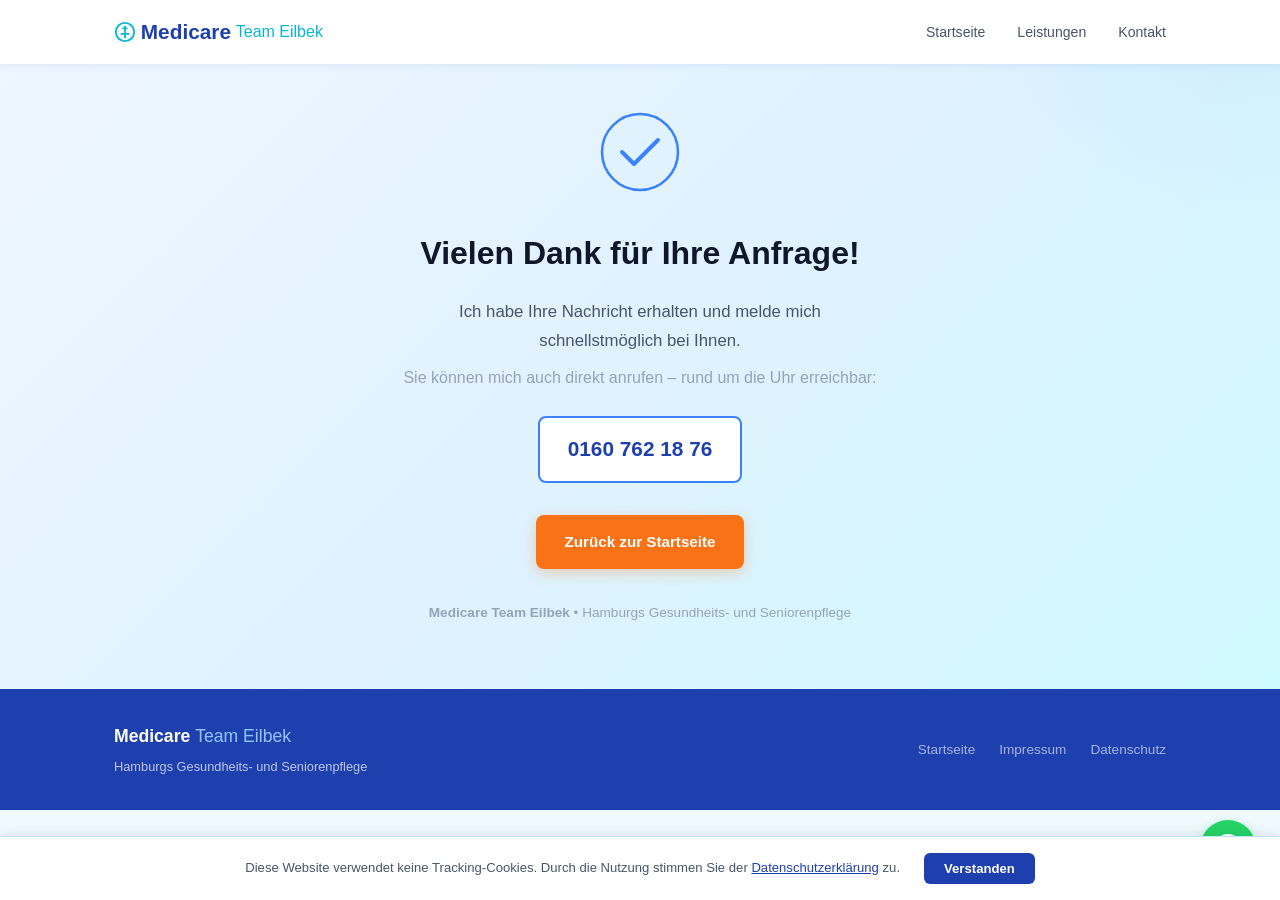
==== danke.html @ 70fb6f94 "Level-3 Upgrade: Conversion-Features, SEO, Floating-Komponenten - Trust-Badges Leiste, Verfügbarkeit" ====
<!DOCTYPE html>
<html lang="de">
<head>
    <meta charset="UTF-8">
    <meta name="viewport" content="width=device-width, initial-scale=1.0">
    <title>Vielen Dank &ndash; Medicare Team Eilbek</title>
    <link rel="stylesheet" href="style.css">
    <link rel="icon" href="favicon.svg" type="image/svg+xml">
</head>
<body>
    <header>
        <nav>
            <a href="index.html" class="logo"><svg class="logo-icon" viewBox="0 0 24 24" width="22" height="22" fill="none"><circle cx="12" cy="12" r="10" stroke="currentColor" stroke-width="2"/><path d="M12 6v12M8 14h8M10 8h4" stroke="currentColor" stroke-width="2" stroke-linecap="round"/></svg> Medicare <span>Team Eilbek</span></a>
            <ul class="nav-links">
                <li><a href="index.html">Startseite</a></li>
                <li><a href="index.html#leistungen">Leistungen</a></li>
                <li><a href="kontakt.html">Kontakt</a></li>
            </ul>
            <button class="menu-toggle" aria-label="Men&uuml;"><span></span><span></span><span></span></button>
        </nav>
    </header>

    <main>
        <section class="hero" style="min-height:60vh;display:flex;align-items:center;">
            <div class="container" style="text-align:center;">
                <svg viewBox="0 0 80 80" width="80" height="80" fill="none" style="margin-bottom:1.5rem;"><circle cx="40" cy="40" r="38" fill="#e0f2fe" stroke="#3b82f6" stroke-width="2.5"/><path d="M22 40l12 12 24-24" stroke="#3b82f6" stroke-width="4" stroke-linecap="round" stroke-linejoin="round"/></svg>
                <h1 style="font-size:2rem;max-width:500px;margin:0 auto 1rem;">Vielen Dank f&uuml;r Ihre Anfrage!</h1>
                <p style="color:var(--text-light);max-width:450px;margin:0 auto 0.5rem;font-size:1.05rem;">Ich habe Ihre Nachricht erhalten und melde mich schnellstm&ouml;glich bei Ihnen.</p>
                <p style="color:var(--text-muted);margin-bottom:1.5rem;">Sie k&ouml;nnen mich auch direkt anrufen &ndash; rund um die Uhr erreichbar:</p>
                <a href="tel:+491607621876" class="btn btn-secondary btn-phone" style="font-size:1.3rem;margin-bottom:1rem;">0160 762 18 76</a>
                <br>
                <a href="index.html" class="btn btn-primary" style="margin-top:1rem;">Zur&uuml;ck zur Startseite</a>
                <p style="margin-top:2rem;color:var(--text-muted);font-size:0.85rem;"><strong>Medicare Team Eilbek</strong> &bull; Hamburgs Gesundheits- und Seniorenpflege</p>
            </div>
        </section>
    </main>

    <footer>
        <div class="container footer-content">
            <div class="footer-left">
                <div class="footer-logo">Medicare <span>Team Eilbek</span></div>
                <p>Hamburgs Gesundheits- und Seniorenpflege</p>
            </div>
            <div class="footer-right"><a href="index.html">Startseite</a><a href="impressum.html">Impressum</a><a href="datenschutz.html">Datenschutz</a></div>
        </div>
    </footer>
    <a href="https://wa.me/491607621876?text=Hallo%2C%20ich%20interessiere%20mich%20f%C3%BCr%20Ihre%20Pflegeleistungen." class="whatsapp-float" aria-label="WhatsApp Chat" target="_blank" rel="noopener"><svg viewBox="0 0 24 24"><path d="M17.5 14.4c-.3-.15-1.7-.85-2-1-.3-.1-.5-.15-.7.15s-.8 1-.95 1.2c-.2.2-.35.2-.65.05-1.8-.9-3-1.6-4.2-3.6-.3-.55.3-.5.9-1.7.1-.2.05-.35-.025-.5s-.7-1.7-.95-2.3c-.25-.6-.5-.5-.7-.5h-.6c-.2 0-.5.075-.8.375S5.5 7.5 5.5 9.1s1.2 3.2 1.4 3.4c.15.2 2.4 3.65 5.8 5.1 2.15.95 3 1.025 4.1.85.65-.1 2-.8 2.3-1.6.3-.8.3-1.45.2-1.6-.1-.1-.3-.2-.6-.35zM12 21.8A9.8 9.8 0 012.2 12 9.8 9.8 0 0112 2.2 9.8 9.8 0 0121.8 12 9.8 9.8 0 0112 21.8zM12 0C5.4 0 0 5.4 0 12c0 2.1.55 4.1 1.6 5.9L0 24l6.3-1.6C8 23.4 10 24 12 24c6.6 0 12-5.4 12-12S18.6 0 12 0z"/></svg></a>
    <button class="back-to-top" aria-label="Nach oben scrollen"><svg viewBox="0 0 20 20" fill="none"><path d="M10 16V4M4 10l6-6 6 6" stroke="currentColor" stroke-width="2" stroke-linecap="round" stroke-linejoin="round"/></svg></button>
    <div class="mobile-call-bar"><a href="tel:+491607621876"><svg viewBox="0 0 20 20"><path d="M2 3c0-1 1-2 2-2h1.5c.5 0 1 .3 1.1.8l1 3c.1.4 0 .9-.3 1.1L5.5 7.5c1 2.5 3 4.5 5.5 5.5l1.6-1.8c.3-.3.7-.4 1.1-.3l3 1c.5.2.8.6.8 1.1V16c0 1-1 2-2 2C8 18 2 12 2 3z" fill="currentColor"/></svg> Jetzt anrufen: 0160 762 18 76</a></div>
    <div class="cookie-banner"><p>Diese Website verwendet keine Tracking-Cookies. Durch die Nutzung stimmen Sie der <a href="datenschutz.html">Datenschutzerkl&auml;rung</a> zu.</p><button class="cookie-accept">Verstanden</button></div>
    <script src="script.js"></script>
</body>
</html>
---- style.css ----
/* === Medicare Team Eilbek — Hellblau Theme === */
*, *::before, *::after { margin: 0; padding: 0; box-sizing: border-box; }

:root {
    --primary: #1e40af;
    --primary-light: #3b82f6;
    --primary-lighter: #93c5fd;
    --accent: #06b6d4;
    --cta: #f97316;
    --cta-hover: #ea580c;
    --text: #0f172a;
    --text-light: #475569;
    --text-muted: #94a3b8;
    --bg: #f0f9ff;
    --bg-white: #ffffff;
    --bg-section: #e0f2fe;
    --bg-card: #ffffff;
    --border: #bae6fd;
    --border-light: #e0f2fe;
    --shadow: 0 1px 3px rgba(30,64,175,0.06), 0 8px 24px rgba(30,64,175,0.04);
    --shadow-hover: 0 4px 12px rgba(30,64,175,0.1), 0 12px 32px rgba(30,64,175,0.06);
    --radius: 12px;
}

html { scroll-behavior: smooth; }

body {
    font-family: 'Inter', -apple-system, BlinkMacSystemFont, "Segoe UI", Roboto, sans-serif;
    color: var(--text);
    line-height: 1.75;
    background: var(--bg);
}

.container { max-width: 1100px; margin: 0 auto; padding: 0 1.5rem; }

/* === Header === */
header {
    position: fixed; top: 0; left: 0; width: 100%;
    background: var(--bg-white);
    z-index: 1000;
    box-shadow: 0 1px 8px rgba(30,64,175,0.08);
}

nav {
    max-width: 1100px; margin: 0 auto;
    padding: 0.85rem 1.5rem;
    display: flex; align-items: center; justify-content: space-between;
}

.logo {
    font-size: 1.3rem; font-weight: 800; color: var(--primary);
    text-decoration: none; display: flex; align-items: center; gap: 0.3rem;
}
.logo span { color: var(--accent); font-weight: 400; font-size: 1rem; }
.logo-icon { vertical-align: -3px; color: var(--accent); }

.nav-links {
    display: flex; list-style: none; gap: 2rem;
}
.nav-links a {
    text-decoration: none; color: var(--text-light);
    font-size: 0.88rem; font-weight: 500;
    transition: color 0.2s;
}
.nav-links a:hover { color: var(--primary); }

.menu-toggle {
    display: none; flex-direction: column; gap: 5px;
    background: none; border: none; cursor: pointer; padding: 4px;
}
.menu-toggle span { display: block; width: 22px; height: 2.5px; background: var(--primary); border-radius: 2px; }

/* === Hero === */
.hero {
    padding: 7rem 0 4rem;
    background: linear-gradient(135deg, #eff6ff 0%, #e0f2fe 50%, #cffafe 100%);
    position: relative; overflow: hidden;
}
.hero::after {
    content: ''; position: absolute; top: -50%; right: -20%;
    width: 600px; height: 600px; border-radius: 50%;
    background: radial-gradient(circle, rgba(59,130,246,0.08) 0%, transparent 70%);
}
.hero-content {
    display: grid; grid-template-columns: 1fr 1fr; gap: 3rem; align-items: center;
    position: relative; z-index: 1;
}
.hero-text h1 {
    font-size: 2.2rem; font-weight: 800; line-height: 1.2;
    color: var(--primary); margin-bottom: 1rem;
}
.hero-text p {
    font-size: 1.05rem; color: var(--text-light); margin-bottom: 1.5rem; line-height: 1.8;
}
.hero-badge {
    display: inline-block; background: rgba(6,182,212,0.1); color: var(--accent);
    font-size: 0.78rem; font-weight: 600; padding: 0.35rem 0.85rem;
    border-radius: 20px; margin-bottom: 1rem;
    text-transform: uppercase; letter-spacing: 0.04em;
}
.hero-illustration { display: flex; justify-content: center; align-items: center; }
.hero-illustration svg { width: 100%; max-width: 320px; height: auto; }

/* === CTA Buttons === */
.btn {
    display: inline-flex; align-items: center; gap: 0.5rem;
    padding: 0.85rem 1.75rem; border-radius: 8px;
    font-size: 0.95rem; font-weight: 600;
    text-decoration: none; cursor: pointer; border: none;
    transition: transform 0.2s, box-shadow 0.2s, background 0.2s;
}
.btn:hover { transform: translateY(-1px); }
.btn-primary {
    background: var(--cta); color: #fff;
    box-shadow: 0 4px 14px rgba(249,115,22,0.3);
}
.btn-primary:hover { background: var(--cta-hover); box-shadow: 0 6px 20px rgba(249,115,22,0.4); }
.btn-secondary {
    background: var(--bg-white); color: var(--primary);
    border: 2px solid var(--primary-light);
}
.btn-secondary:hover { background: #eff6ff; }

.btn-phone {
    font-size: 1.1rem; font-weight: 700;
}

/* === Section Headers === */
.section-header {
    text-align: center; margin-bottom: 2.5rem;
}
.section-header h2 {
    font-size: 1.8rem; font-weight: 800; color: var(--primary); margin-bottom: 0.5rem;
}
.section-sub {
    color: var(--text-light); font-size: 0.95rem; max-width: 600px; margin: 0 auto;
}

/* === Sections === */
.section-white { padding: 4rem 0; background: var(--bg-white); }
.section-blue { padding: 4rem 0; background: var(--bg-section); }
.section-light { padding: 4rem 0; background: var(--bg); }

/* === Leistungen Grid === */
.leistungen-grid {
    display: grid; grid-template-columns: repeat(auto-fit, minmax(280px, 1fr)); gap: 1.25rem;
}
.leistung-card {
    background: var(--bg-card); border-radius: var(--radius);
    padding: 1.75rem; box-shadow: var(--shadow);
    border: 1px solid var(--border-light);
    transition: transform 0.2s, box-shadow 0.2s;
}
.leistung-card:hover { transform: translateY(-3px); box-shadow: var(--shadow-hover); }
.leistung-card .icon {
    width: 48px; height: 48px; margin-bottom: 1rem;
    color: var(--primary-light);
}
.leistung-card h3 {
    font-size: 1.05rem; font-weight: 700; color: var(--text); margin-bottom: 0.4rem;
}
.leistung-card p {
    font-size: 0.88rem; color: var(--text-light); line-height: 1.6;
}

/* === Trust / Warum wir === */
.trust-grid {
    display: grid; grid-template-columns: repeat(auto-fit, minmax(240px, 1fr)); gap: 1.5rem;
}
.trust-item {
    text-align: center; padding: 2rem 1.25rem;
    background: var(--bg-card); border-radius: var(--radius);
    box-shadow: var(--shadow); border: 1px solid var(--border-light);
}
.trust-item .icon { color: var(--accent); margin-bottom: 0.75rem; }
.trust-item h3 { font-size: 1rem; font-weight: 700; margin-bottom: 0.4rem; }
.trust-item p { font-size: 0.85rem; color: var(--text-light); line-height: 1.6; }

/* === Steps === */
.steps {
    display: grid; grid-template-columns: repeat(3, 1fr); gap: 2rem;
    counter-reset: step;
}
.step {
    text-align: center; position: relative; padding: 1.5rem 1rem;
}
.step-number {
    width: 48px; height: 48px; border-radius: 50%;
    background: var(--primary-light); color: #fff;
    display: flex; align-items: center; justify-content: center;
    font-size: 1.2rem; font-weight: 800;
    margin: 0 auto 1rem;
}
.step h3 { font-size: 0.95rem; font-weight: 700; margin-bottom: 0.3rem; }
.step p { font-size: 0.85rem; color: var(--text-light); }

/* === FAQ === */
.faq-list { max-width: 700px; margin: 0 auto; }
.faq-item {
    background: var(--bg-card); border-radius: var(--radius);
    padding: 1.25rem 1.5rem; margin-bottom: 0.75rem;
    box-shadow: var(--shadow); border: 1px solid var(--border-light);
}
.faq-item h3 { font-size: 0.95rem; font-weight: 700; color: var(--primary); margin-bottom: 0.4rem; }
.faq-item p { font-size: 0.88rem; color: var(--text-light); line-height: 1.65; }

/* === Contact === */
.contact-box {
    background: linear-gradient(135deg, var(--primary) 0%, var(--primary-light) 100%);
    border-radius: var(--radius); padding: 3rem;
    color: #fff; text-align: center;
}
.contact-box h2 { font-size: 1.6rem; font-weight: 800; margin-bottom: 0.5rem; }
.contact-box p { font-size: 1rem; opacity: 0.9; margin-bottom: 1.5rem; }
.contact-phone {
    font-size: 1.8rem; font-weight: 800; color: #fff;
    text-decoration: none; display: block; margin-bottom: 1rem;
}
.contact-details { font-size: 0.88rem; opacity: 0.8; margin-top: 1rem; }

/* === Local Section === */
.local-content {
    display: grid; grid-template-columns: 1fr 1fr; gap: 2.5rem; align-items: center;
}
.local-text h2 { font-size: 1.5rem; font-weight: 800; color: var(--primary); margin-bottom: 0.75rem; }
.local-text p { font-size: 0.95rem; color: var(--text-light); margin-bottom: 0.75rem; line-height: 1.75; }
.local-areas {
    display: flex; flex-wrap: wrap; gap: 0.5rem; margin-top: 1rem;
}
.local-areas span {
    background: var(--bg-section); color: var(--primary);
    padding: 0.35rem 0.85rem; border-radius: 20px;
    font-size: 0.82rem; font-weight: 600;
}

/* === About / Foto Section === */
.about-content {
    display: grid; grid-template-columns: 280px 1fr; gap: 2.5rem; align-items: center;
    max-width: 800px; margin: 0 auto;
}
.about-photo img {
    width: 280px; height: 340px; border-radius: var(--radius);
    box-shadow: var(--shadow-hover);
    object-fit: cover; object-position: top;
}
.about-text h2 {
    font-size: 1.5rem; font-weight: 800; color: var(--primary); margin-bottom: 0.75rem;
}
.about-text p {
    font-size: 0.95rem; color: var(--text-light); line-height: 1.75; margin-bottom: 0.75rem;
}

/* === Footer === */
footer {
    background: var(--primary); color: rgba(255,255,255,0.7);
    padding: 2rem 0; font-size: 0.85rem;
}
.footer-content { display: flex; justify-content: space-between; align-items: center; }
.footer-logo { font-size: 1.1rem; font-weight: 800; color: #fff; margin-bottom: 0.25rem; }
.footer-logo span { color: var(--primary-lighter); font-weight: 400; }
.footer-left p { font-size: 0.8rem; }
.footer-right { display: flex; gap: 1.5rem; }
.footer-right a { color: rgba(255,255,255,0.6); text-decoration: none; transition: color 0.2s; }
.footer-right a:hover { color: #fff; }

/* === Info Pages (Sub-Pages) === */
.topic-page { padding: 6rem 0 3rem; background: var(--bg-white); }

.topic-article {
    padding: 2rem 0; border-bottom: 1px solid var(--border-light);
}
.topic-article:last-child { border-bottom: none; }
.topic-article h2 { font-size: 1.3rem; font-weight: 700; color: var(--primary); margin-bottom: 0.4rem; }
.topic-article .topic-author {
    font-size: 0.75rem; font-weight: 600; color: var(--accent);
    text-transform: uppercase; letter-spacing: 0.06em;
}
.topic-article .topic-meta {
    font-size: 0.78rem; color: var(--text-muted); margin-bottom: 0.85rem;
}
.topic-article p { font-size: 0.95rem; line-height: 1.75; margin-bottom: 0.75rem; }
.topic-article .article-sources {
    margin-top: 1rem; padding-top: 0.75rem;
    border-top: 1px solid var(--border-light);
    font-size: 0.75rem; color: var(--text-muted); font-style: italic;
}
.topic-article .article-sources strong { color: var(--text-light); font-style: normal; }

/* === Shared Components === */
.section-header h1 {
    font-size: 1.6rem; font-weight: 800; color: var(--primary);
}

.toc {
    background: var(--bg); border: 1px solid var(--border);
    border-left: 4px solid var(--primary-light); border-radius: var(--radius);
    padding: 1.25rem 1.5rem; margin: 1.25rem 0 2rem;
}
.toc strong {
    display: block; font-size: 0.78rem; color: var(--primary);
    text-transform: uppercase; letter-spacing: 0.05em; margin-bottom: 0.5rem;
}
.toc ol { padding-left: 1.2rem; margin: 0; }
.toc li { font-size: 0.88rem; color: var(--text-light); padding: 0.2rem 0; }
.toc a { color: var(--text-light); text-decoration: none; }
.toc a:hover { color: var(--primary); text-decoration: underline; }

.info-box {
    background: var(--bg); border: 1px solid var(--border);
    border-left: 4px solid var(--primary-light); border-radius: var(--radius);
    padding: 1.25rem 1.5rem; margin: 1.25rem 0;
    font-size: 0.9rem; line-height: 1.65;
}
.info-box strong { display: block; margin-bottom: 0.3rem; font-size: 0.82rem; color: var(--primary); text-transform: uppercase; letter-spacing: 0.04em; }

.stat-row {
    display: flex; gap: 1rem; flex-wrap: wrap; margin: 1.5rem 0;
}
.stat-item {
    flex: 1; min-width: 140px; text-align: center;
    padding: 1.25rem 0.75rem; background: var(--bg-card);
    border: 1px solid var(--border-light); border-radius: var(--radius);
    box-shadow: var(--shadow);
}
.stat-value {
    font-size: 1.8rem; font-weight: 800; color: var(--primary-light);
    opacity: 0; animation: fadeUp 0.8s ease forwards;
}
.stat-label { font-size: 0.75rem; color: var(--text-muted); margin-top: 0.2rem; }

@keyframes fadeUp {
    from { opacity: 0; transform: translateY(8px); }
    to { opacity: 1; transform: translateY(0); }
}

.progress-visual { margin: 1.5rem 0; }
.progress-item { margin-bottom: 0.85rem; }
.progress-label {
    display: flex; justify-content: space-between;
    font-size: 0.82rem; color: var(--text-light); margin-bottom: 0.3rem;
}
.progress-bar {
    height: 10px; background: var(--border-light); border-radius: 5px; overflow: hidden;
}
.progress-fill {
    height: 100%; border-radius: 5px;
    background: linear-gradient(90deg, var(--primary-light), var(--accent));
    width: 0; animation: progressGrow 1.5s ease forwards;
}
@keyframes progressGrow { to { width: var(--w); } }

.timeline {
    margin: 1.5rem 0; padding-left: 1.5rem;
    border-left: 2px solid var(--border);
}
.timeline-item { position: relative; padding: 0 0 1.5rem 1rem; }
.timeline-item:last-child { padding-bottom: 0; }
.timeline-item::before {
    content: ''; position: absolute; left: -1.75rem; top: 0.35rem;
    width: 12px; height: 12px; border-radius: 50%;
    background: var(--primary-light); border: 2px solid var(--bg-white);
}
.timeline-date {
    font-size: 0.75rem; font-weight: 700; color: var(--primary);
    text-transform: uppercase; letter-spacing: 0.04em;
}
.timeline-text { font-size: 0.88rem; color: var(--text-light); line-height: 1.55; }

/* PG Cards */
.pg-visual { display: flex; flex-direction: column; gap: 0.75rem; margin-bottom: 2rem; }
.pg-card {
    display: grid; grid-template-columns: 100px 1fr auto;
    align-items: center; gap: 1rem;
    padding: 1rem 1.5rem; background: var(--bg-card);
    border: 1px solid var(--border-light); border-radius: var(--radius);
    box-shadow: var(--shadow);
    opacity: 0; transform: translateY(12px);
    animation: pgSlideIn 0.5s ease forwards;
}
.pg-card[data-grade="1"] { animation-delay: 0.1s; }
.pg-card[data-grade="2"] { animation-delay: 0.2s; }
.pg-card[data-grade="3"] { animation-delay: 0.3s; border: 2px solid var(--primary-light); background: #eff6ff; }
.pg-card[data-grade="4"] { animation-delay: 0.4s; }
.pg-card[data-grade="5"] { animation-delay: 0.5s; }

@keyframes pgSlideIn { to { opacity: 1; transform: translateY(0); } }

.pg-bar { width: 80px; height: 8px; background: var(--border-light); border-radius: 4px; overflow: hidden; }
.pg-fill {
    height: 100%; border-radius: 4px;
    background: linear-gradient(90deg, var(--accent), var(--primary));
    width: 0; animation: pgFillBar 1.2s ease forwards;
}
@keyframes pgFillBar { to { width: var(--fill); } }

.pg-number { font-size: 0.95rem; font-weight: 800; color: var(--primary); }
.pg-label { font-size: 0.82rem; color: var(--text-light); }
.pg-points { font-size: 0.72rem; color: var(--text-muted); }
.pg-leistung { text-align: right; }
.pg-amount { font-size: 1.4rem; font-weight: 800; color: var(--primary-light); }
.pg-type { font-size: 0.72rem; color: var(--text-muted); }
.pg-sach { font-size: 0.75rem; color: var(--text-light); margin-top: 0.1rem; }

.pg-module-grid { display: grid; grid-template-columns: repeat(3, 1fr); gap: 1rem; margin-bottom: 1rem; }
.pg-module {
    text-align: center; padding: 1.5rem 1rem;
    background: var(--bg-card); border: 1px solid var(--border-light);
    border-radius: var(--radius); box-shadow: var(--shadow);
    transition: transform 0.2s, box-shadow 0.2s;
}
.pg-module:hover { transform: translateY(-2px); box-shadow: var(--shadow-hover); }
.pg-module-icon { color: var(--primary-light); margin-bottom: 0.5rem; }
.pg-module h3 { font-size: 0.85rem; font-weight: 700; margin-bottom: 0.2rem; }
.pg-module-weight { font-size: 1.3rem; font-weight: 800; color: var(--primary-light); margin-bottom: 0.3rem; }
.pg-module p { font-size: 0.75rem; color: var(--text-muted); line-height: 1.4; }
.pg-footnote { font-size: 0.75rem; color: var(--text-muted); font-style: italic; }

.section-intro { font-size: 0.95rem; color: var(--text-light); margin-bottom: 1.5rem; line-height: 1.75; }
.subheading {
    font-size: 1.1rem; font-weight: 700; color: var(--primary);
    margin: 2.5rem 0 0.75rem; padding-bottom: 0.5rem;
    border-bottom: 1px solid var(--border-light);
}
.subheading-small {
    font-size: 0.88rem; font-weight: 700;
    text-transform: uppercase; letter-spacing: 0.05em;
    color: var(--text-light); margin: 1.5rem 0 0.75rem;
}

/* Law Quote Box */
.law-quote {
    background: var(--bg); border-left: 4px solid var(--accent);
    border-radius: 0 var(--radius) var(--radius) 0;
    padding: 1.25rem 1.5rem; margin: 1.25rem 0;
    font-style: italic; font-size: 0.9rem; line-height: 1.7;
    color: var(--text-light);
}
.law-quote cite { display: block; margin-top: 0.5rem; font-style: normal; font-weight: 600; font-size: 0.8rem; color: var(--primary); }

/* Disclaimer */
.disclaimer {
    margin-top: 2.5rem; padding: 1.5rem;
    background: #fffbeb; border: 1px solid #fde68a;
    border-left: 4px solid #d97706; border-radius: var(--radius);
}
.disclaimer strong { display: block; font-size: 0.82rem; color: #92400e; text-transform: uppercase; letter-spacing: 0.05em; margin-bottom: 0.5rem; }
.disclaimer p { font-size: 0.85rem; color: var(--text); line-height: 1.65; margin-bottom: 0.5rem; }
.disclaimer p:last-child { margin-bottom: 0; }
.disclaimer-stand { font-size: 0.75rem !important; color: var(--text-muted) !important; font-style: italic; }

/* Dateline */
.dateline {
    background: var(--bg-white); border-bottom: 1px solid var(--border-light);
    padding: 0.5rem 0; margin-top: 3.5rem; font-size: 0.78rem; color: var(--text-muted);
}
.dateline .container { display: flex; justify-content: space-between; align-items: center; }
.dateline-edition { font-weight: 600; color: var(--text-light); }

/* Rechte */
.rechte { padding: 3rem 0; background: var(--bg-section); }
.rechte-grid { display: grid; grid-template-columns: repeat(auto-fit, minmax(280px, 1fr)); gap: 1rem; }
.recht-card {
    padding: 1.25rem 1.5rem; background: var(--bg-card);
    border: 1px solid var(--border-light); border-radius: var(--radius);
    border-top: 3px solid var(--primary-light); box-shadow: var(--shadow);
}
.recht-card h3 { font-size: 0.95rem; font-weight: 700; color: var(--primary); margin-bottom: 0.4rem; }
.recht-card p { font-size: 0.85rem; color: var(--text-light); line-height: 1.6; }
.recht-card strong { color: var(--primary-light); }

/* Themen */
.themen { padding: 3rem 0; background: var(--bg); border-top: 1px solid var(--border-light); }
.themen h2 { font-size: 1.3rem; font-weight: 800; color: var(--primary); margin-bottom: 1rem; }
.themen-intro { font-size: 0.9rem; color: var(--text-light); margin-bottom: 1.25rem; }
.themen-grid { display: grid; grid-template-columns: repeat(auto-fit, minmax(220px, 1fr)); gap: 1rem; }
a.thema-card { display: block; text-decoration: none; color: inherit; }
.thema-card {
    padding: 1.25rem 1.5rem; background: var(--bg-card);
    border: 1px solid var(--border-light); border-left: 4px solid var(--primary-light);
    border-radius: var(--radius); box-shadow: var(--shadow);
    transition: transform 0.2s, box-shadow 0.2s;
}
.thema-card:hover { transform: translateY(-2px); box-shadow: var(--shadow-hover); }
.thema-card h3 { font-size: 0.95rem; font-weight: 700; color: var(--primary); margin-bottom: 0.3rem; }
.thema-card p { font-size: 0.82rem; color: var(--text-light); line-height: 1.5; }

/* Quellen */
.quellen { padding: 3rem 0; background: var(--bg-white); border-top: 1px solid var(--border-light); }
.quellen h2 { font-size: 1.3rem; font-weight: 800; color: var(--primary); margin-bottom: 0.5rem; }
.quellen-info { color: var(--text-light); font-size: 0.88rem; margin-bottom: 1.25rem; font-style: italic; }
.quellen-grid { display: flex; flex-wrap: wrap; gap: 0.5rem; }
.quelle {
    font-size: 0.82rem; font-weight: 600;
    padding: 0.4rem 0.85rem; background: var(--bg);
    border: 1px solid var(--border); border-radius: 20px; color: var(--primary);
}

.law-list { list-style: none; padding: 0; margin-bottom: 1rem; }
.law-list li { font-size: 0.88rem; color: var(--text-light); padding: 0.4rem 0; border-bottom: 1px dotted var(--border); }
.law-list li:last-child { border-bottom: none; }
.law-list strong { color: var(--primary); }

/* Quick Nav */
.quick-nav { display: grid; grid-template-columns: repeat(auto-fit, minmax(240px, 1fr)); gap: 0.75rem; margin-top: 1.5rem; }
.quick-nav-item {
    display: flex; align-items: center; gap: 0.85rem;
    padding: 1rem 1.25rem; background: var(--bg-card);
    border: 1px solid var(--border-light); border-left: 4px solid var(--primary-light);
    border-radius: var(--radius); box-shadow: var(--shadow);
    text-decoration: none; color: inherit;
    transition: transform 0.2s, box-shadow 0.2s;
}
.quick-nav-item:hover { transform: translateX(3px); box-shadow: var(--shadow-hover); }
.quick-nav-num { font-size: 1.3rem; font-weight: 800; color: var(--primary-light); min-width: 2rem; }
.quick-nav-text { display: flex; flex-direction: column; }
.quick-nav-text strong { font-size: 0.92rem; color: var(--primary); }
.quick-nav-text span { font-size: 0.78rem; color: var(--text-muted); }

.hero-lead {
    font-size: 1rem; line-height: 1.8; color: var(--text-light);
    margin-bottom: 1.5rem; border-left: 3px solid var(--primary-light);
    padding-left: 1rem;
}

/* Pflegegrade Section */
.pflegegrade-section { padding: 3rem 0; background: var(--bg-white); border-top: 1px solid var(--border-light); }

/* Badge */
.badge-new {
    display: inline-block; background: rgba(6,182,212,0.12); color: var(--accent);
    font-size: 0.7rem; font-weight: 700; padding: 0.2rem 0.6rem;
    border-radius: 4px; text-transform: uppercase; letter-spacing: 0.04em;
}

/* === Responsive === */
@media (max-width: 768px) {
    .nav-links {
        display: none; position: absolute; top: 100%; left: 0; width: 100%;
        background: var(--bg-white); flex-direction: column;
        padding: 1rem 1.5rem; gap: 0.5rem;
        box-shadow: 0 4px 12px rgba(0,0,0,0.08);
    }
    .nav-links.active { display: flex; }
    .menu-toggle { display: flex; }

    .hero { padding: 5.5rem 0 2.5rem; }
    .hero-content { grid-template-columns: 1fr; gap: 2rem; }
    .hero-text h1 { font-size: 1.6rem; }
    .hero-illustration svg { max-width: 260px; }

    .steps { grid-template-columns: 1fr; gap: 1.5rem; }
    .local-content { grid-template-columns: 1fr; gap: 1.5rem; }
    .leistungen-grid { grid-template-columns: 1fr; }
    .trust-grid { grid-template-columns: 1fr; }

    .about-content { grid-template-columns: 1fr; gap: 1.5rem; max-width: 100%; text-align: center; }
    .about-photo img { width: 220px; height: 280px; margin: 0 auto; }
    .footer-content { flex-direction: column; gap: 0.75rem; text-align: center; }
    .section-header h2 { font-size: 1.4rem; }
    .contact-box { padding: 2rem 1.5rem; }
    .contact-phone { font-size: 1.4rem; }

    .pg-card { grid-template-columns: 1fr; gap: 0.5rem; }
    .pg-leistung { text-align: left; }
    .pg-module-grid { grid-template-columns: repeat(2, 1fr); }
    .stat-row { gap: 0.5rem; }
    .quick-nav { grid-template-columns: 1fr; }
    .rechte-grid { grid-template-columns: 1fr; }
    .dateline .container { flex-direction: column; gap: 0.2rem; }
}

@media (max-width: 480px) {
    .pg-module-grid { grid-template-columns: 1fr; }
    .hero-text h1 { font-size: 1.4rem; }
}

/* === Contact Form (kontakt.html) === */
.form-wrapper {
    max-width: 680px; margin: 0 auto;
}
.contact-form {
    background: var(--bg-card); border-radius: var(--radius);
    padding: 2.5rem; box-shadow: var(--shadow);
    border: 1px solid var(--border-light);
}
.form-section-title {
    font-size: 0.82rem; font-weight: 700; color: var(--primary);
    text-transform: uppercase; letter-spacing: 0.05em;
    margin: 1.75rem 0 0.75rem; padding-bottom: 0.4rem;
    border-bottom: 1px solid var(--border-light);
}
.form-section-title:first-child { margin-top: 0; }
.form-row {
    display: grid; grid-template-columns: repeat(auto-fit, minmax(180px, 1fr));
    gap: 1rem; margin-bottom: 1rem;
}
.form-group { display: flex; flex-direction: column; }
.form-group-wide { grid-column: 1 / -1; }
.form-group label {
    font-size: 0.82rem; font-weight: 600; color: var(--text-light);
    margin-bottom: 0.3rem;
}
.form-group input,
.form-group select,
.form-group textarea {
    padding: 0.7rem 0.9rem; border: 1.5px solid var(--border);
    border-radius: 8px; font-size: 0.9rem; color: var(--text);
    background: var(--bg-white); transition: border-color 0.2s, box-shadow 0.2s;
    font-family: inherit;
}
.form-group input:focus,
.form-group select:focus,
.form-group textarea:focus {
    outline: none; border-color: var(--primary-light);
    box-shadow: 0 0 0 3px rgba(59,130,246,0.1);
}
.form-group input::placeholder,
.form-group textarea::placeholder {
    color: var(--text-muted);
}
.form-group textarea { resize: vertical; min-height: 80px; }
.checkbox-group {
    display: flex; flex-wrap: wrap; gap: 0.75rem;
}
.checkbox-label {
    display: flex; align-items: center; gap: 0.4rem;
    font-size: 0.88rem; color: var(--text-light); cursor: pointer;
}
.checkbox-label input[type="checkbox"],
.checkbox-label input[type="radio"] {
    width: 16px; height: 16px; accent-color: var(--primary-light);
}
.success-message {
    text-align: center; padding: 3rem 2rem;
    background: var(--bg-card); border-radius: var(--radius);
    box-shadow: var(--shadow); border: 1px solid var(--border-light);
}
.success-message h2 {
    font-size: 1.4rem; font-weight: 800; color: var(--primary);
    margin: 1rem 0 0.5rem;
}
.success-message p {
    font-size: 0.95rem; color: var(--text-light); margin-bottom: 0.5rem;
}

@media (max-width: 768px) {
    .contact-form { padding: 1.5rem; }
    .form-row { grid-template-columns: 1fr; }
}

/* === LEVEL 3 FEATURES === */

/* Trust Badges Bar */
.trust-badges { padding: 1.25rem 0; background: var(--bg-section); border-bottom: 1px solid var(--border-light); }
.trust-badges-row {
    display: flex; justify-content: center; align-items: center;
    gap: 2rem; flex-wrap: wrap;
}
.badge-item {
    display: flex; align-items: center; gap: 0.4rem;
    font-size: 0.82rem; font-weight: 600; color: var(--primary);
}
.badge-item svg { width: 20px; height: 20px; flex-shrink: 0; }

/* Urgency Indicator */
.urgency-badge {
    display: inline-flex; align-items: center; gap: 0.5rem;
    font-size: 0.85rem; font-weight: 600; color: #16a34a;
    margin-bottom: 1rem;
}
.urgency-dot {
    width: 10px; height: 10px; border-radius: 50%;
    background: #16a34a; animation: pulse-dot 2s ease infinite;
}
@keyframes pulse-dot {
    0%, 100% { opacity: 1; transform: scale(1); box-shadow: 0 0 0 0 rgba(22,163,74,0.4); }
    50% { opacity: 0.8; transform: scale(1.2); box-shadow: 0 0 0 6px rgba(22,163,74,0); }
}

/* Testimonials */
.testimonials-grid {
    display: grid; grid-template-columns: repeat(3, 1fr); gap: 1.25rem;
}
.testimonial-card {
    background: var(--bg-card); border-radius: var(--radius);
    padding: 1.5rem; box-shadow: var(--shadow);
    border: 1px solid var(--border-light); border-left: 3px solid var(--accent);
}
.testimonial-stars { display: flex; gap: 2px; margin-bottom: 0.75rem; }
.testimonial-stars svg { width: 16px; height: 16px; }
.testimonial-text {
    font-size: 0.9rem; color: var(--text-light); line-height: 1.7;
    font-style: italic; margin-bottom: 1rem;
}
.testimonial-author { display: flex; flex-direction: column; }
.testimonial-name { font-size: 0.85rem; font-weight: 700; color: var(--text); }
.testimonial-role { font-size: 0.75rem; color: var(--text-muted); }

/* Counter Row */
.counter-row {
    display: flex; justify-content: center; gap: 3rem;
    padding: 1.5rem 0 0; flex-wrap: wrap;
}
.counter-item { text-align: center; }
.counter-value {
    font-size: 2.2rem; font-weight: 800; color: var(--primary);
    display: inline;
}
.counter-suffix { font-size: 2.2rem; font-weight: 800; color: var(--primary); }
.counter-label { display: block; font-size: 0.78rem; color: var(--text-muted); margin-top: 0.2rem; }

/* Pflege-Tipps */
.tipps-grid {
    display: grid; grid-template-columns: repeat(auto-fit, minmax(240px, 1fr)); gap: 1.25rem;
}
.tipp-card {
    background: var(--bg-card); border-radius: var(--radius);
    padding: 1.5rem; box-shadow: var(--shadow);
    border: 1px solid var(--border-light); border-top: 3px solid var(--accent);
    transition: transform 0.2s, box-shadow 0.2s;
}
.tipp-card:hover { transform: translateY(-3px); box-shadow: var(--shadow-hover); }
.tipp-card .icon { width: 40px; height: 40px; color: var(--accent); margin-bottom: 0.75rem; }
.tipp-card h3 { font-size: 0.95rem; font-weight: 700; color: var(--text); margin-bottom: 0.4rem; }
.tipp-card p { font-size: 0.85rem; color: var(--text-light); line-height: 1.6; }

/* WhatsApp Float */
.whatsapp-float {
    position: fixed; bottom: 24px; right: 24px; z-index: 999;
    width: 56px; height: 56px; border-radius: 50%;
    background: #25D366; display: flex; align-items: center; justify-content: center;
    box-shadow: 0 4px 12px rgba(37,211,102,0.4);
    transition: transform 0.2s, box-shadow 0.2s;
    animation: wa-pulse 3s ease infinite;
}
.whatsapp-float:hover { transform: scale(1.1); box-shadow: 0 6px 20px rgba(37,211,102,0.5); }
.whatsapp-float svg { width: 28px; height: 28px; fill: #ffffff; }
@keyframes wa-pulse {
    0%, 100% { box-shadow: 0 4px 12px rgba(37,211,102,0.4); }
    50% { box-shadow: 0 4px 12px rgba(37,211,102,0.4), 0 0 0 12px rgba(37,211,102,0); }
}

/* Mobile Call Bar */
.mobile-call-bar { display: none; }

/* Back to Top */
.back-to-top {
    position: fixed; bottom: 24px; right: 92px; z-index: 997;
    width: 44px; height: 44px; border-radius: 50%;
    background: var(--primary); color: #fff; border: none; cursor: pointer;
    display: flex; align-items: center; justify-content: center;
    box-shadow: 0 2px 8px rgba(30,64,175,0.3);
    opacity: 0; pointer-events: none; transform: translateY(10px);
    transition: opacity 0.3s, transform 0.3s, background 0.2s;
}
.back-to-top.visible { opacity: 1; pointer-events: auto; transform: translateY(0); }
.back-to-top:hover { background: var(--primary-light); }
.back-to-top svg { width: 20px; height: 20px; }

/* Cookie Banner */
.cookie-banner {
    position: fixed; bottom: 0; left: 0; width: 100%; z-index: 1001;
    background: var(--bg-white); border-top: 1px solid var(--border);
    box-shadow: 0 -2px 12px rgba(0,0,0,0.08);
    padding: 1rem 1.5rem; display: flex; align-items: center;
    justify-content: center; gap: 1.5rem; flex-wrap: wrap;
}
.cookie-banner p { font-size: 0.82rem; color: var(--text-light); margin: 0; }
.cookie-banner a { color: var(--primary); }
.cookie-accept {
    padding: 0.5rem 1.25rem; border-radius: 6px; border: none;
    background: var(--primary); color: #fff; font-size: 0.82rem;
    font-weight: 600; cursor: pointer; transition: background 0.2s;
}
.cookie-accept:hover { background: var(--primary-light); }

/* Scroll Animations */
.animate-on-scroll {
    opacity: 0; transform: translateY(24px);
    transition: opacity 0.6s ease, transform 0.6s ease;
}
.animate-on-scroll.is-visible { opacity: 1; transform: translateY(0); }

/* Page Fade In */
body { animation: pageIn 0.4s ease; }
@keyframes pageIn { from { opacity: 0; } to { opacity: 1; } }

/* Active Nav */
.nav-links a.active { color: var(--primary); font-weight: 700; }

/* === Level 3 Responsive === */
@media (max-width: 768px) {
    .trust-badges-row { gap: 1rem; }
    .badge-item { font-size: 0.75rem; }
    .testimonials-grid { grid-template-columns: 1fr; }
    .counter-row { gap: 1.5rem; }
    .counter-value, .counter-suffix { font-size: 1.6rem; }
    .tipps-grid { grid-template-columns: 1fr; }

    .mobile-call-bar {
        display: block; position: fixed; bottom: 0; left: 0;
        width: 100%; z-index: 998; background: var(--cta);
        text-align: center;
    }
    .mobile-call-bar a {
        display: flex; align-items: center; justify-content: center; gap: 0.5rem;
        color: #fff; text-decoration: none; font-weight: 700; font-size: 1rem;
        padding: 0.85rem;
    }
    .mobile-call-bar svg { width: 18px; height: 18px; fill: #fff; }
    body { padding-bottom: 56px; }
    .whatsapp-float { bottom: 72px; }
    .back-to-top { bottom: 72px; right: 92px; }
    .cookie-banner { bottom: 56px; }
}
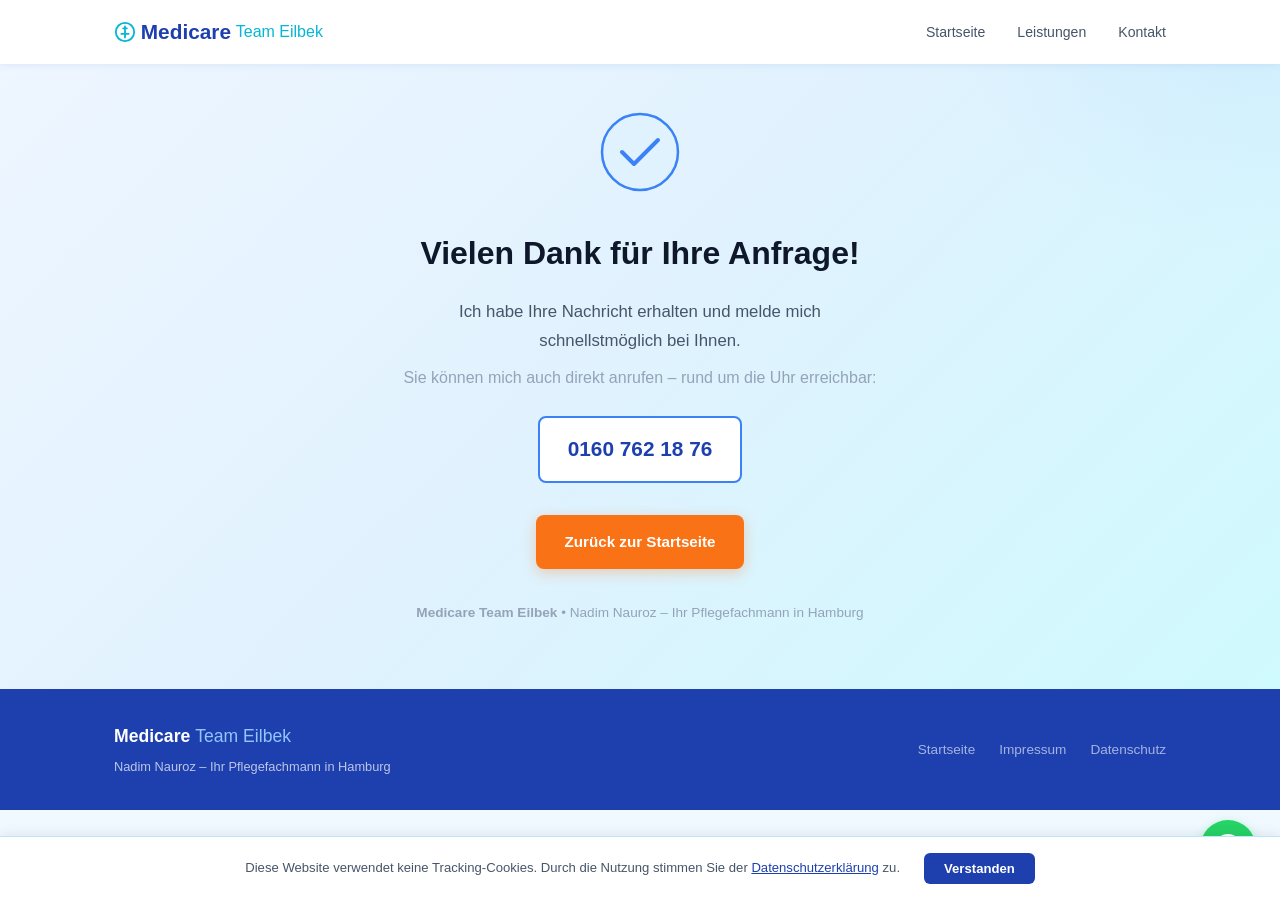
==== commit 015e1f63: "SEO-Optimierung: Nadim Nauroz auf allen Seiten - Title-Tag: "Nadim Nauroz – Ambulanter Pflegedienst " ====
--- a/danke.html
+++ b/danke.html
@@ -30,7 +30,7 @@
                 <a href="tel:+491607621876" class="btn btn-secondary btn-phone" style="font-size:1.3rem;margin-bottom:1rem;">0160 762 18 76</a>
                 <br>
                 <a href="index.html" class="btn btn-primary" style="margin-top:1rem;">Zur&uuml;ck zur Startseite</a>
-                <p style="margin-top:2rem;color:var(--text-muted);font-size:0.85rem;"><strong>Medicare Team Eilbek</strong> &bull; Hamburgs Gesundheits- und Seniorenpflege</p>
+                <p style="margin-top:2rem;color:var(--text-muted);font-size:0.85rem;"><strong>Medicare Team Eilbek</strong> &bull; Nadim Nauroz &ndash; Ihr Pflegefachmann in Hamburg</p>
             </div>
         </section>
     </main>
@@ -39,7 +39,7 @@
         <div class="container footer-content">
             <div class="footer-left">
                 <div class="footer-logo">Medicare <span>Team Eilbek</span></div>
-                <p>Hamburgs Gesundheits- und Seniorenpflege</p>
+                <p>Nadim Nauroz &ndash; Ihr Pflegefachmann in Hamburg</p>
             </div>
             <div class="footer-right"><a href="index.html">Startseite</a><a href="impressum.html">Impressum</a><a href="datenschutz.html">Datenschutz</a></div>
         </div>
